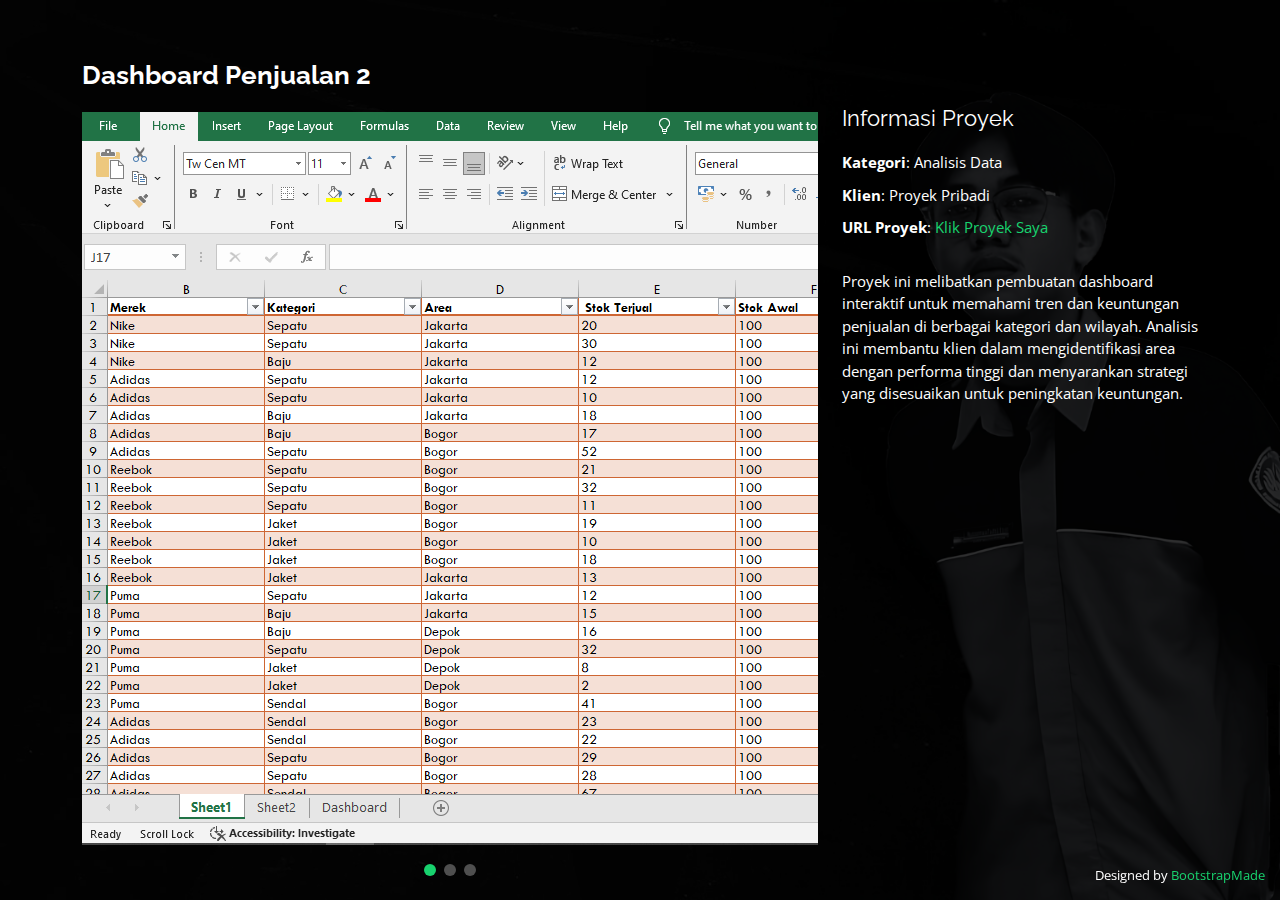
==== portfolio-details-2.html @ 43f75b14 "Update Portofolio" ====
<!DOCTYPE html>
<html lang="en">

<head>
  <meta charset="utf-8">
  <meta content="width=device-width, initial-scale=1.0" name="viewport">

  <title>Dashboard Penjualan - Portfolio Details 2</title>
  <meta content="Detail dari proyek analisis data penjualan yang menampilkan dashboard interaktif untuk memahami tren dan keuntungan penjualan." name="description">
  <meta content="" name="keywords">

  <!-- Favicons -->
  <link href="assets/img/favicon.png" rel="icon">
  <link href="assets/img/apple-touch-icon.png" rel="apple-touch-icon">

  <!-- Google Fonts -->
  <link href="https://fonts.googleapis.com/css?family=Open+Sans:300,300i,400,400i,600,600i,700,700i|Raleway:300,300i,400,400i,500,500i,600,600i,700,700i|Poppins:300,300i,400,400i,500,500i,600,600i,700,700i" rel="stylesheet">

  <!-- Vendor CSS Files -->
  <link href="assets/vendor/bootstrap/css/bootstrap.min.css" rel="stylesheet">
  <link href="assets/vendor/bootstrap-icons/bootstrap-icons.css" rel="stylesheet">
  <link href="assets/vendor/boxicons/css/boxicons.min.css" rel="stylesheet">
  <link href="assets/vendor/glightbox/css/glightbox.min.css" rel="stylesheet">
  <link href="assets/vendor/remixicon/remixicon.css" rel="stylesheet">
  <link href="assets/vendor/swiper/swiper-bundle.min.css" rel="stylesheet">

  <!-- Template Main CSS File -->
  <link href="assets/css/style.css" rel="stylesheet">

  <!-- =======================================================
  * Template Name: Personal
  * Template URL: https://bootstrapmade.com/personal-free-resume-bootstrap-template/
  * Updated: Mar 17 2024 with Bootstrap v5.3.3
  * Author: BootstrapMade.com
  * License: https://bootstrapmade.com/license/
  ======================================================== -->
</head>

<body>

  <main id="main">

    <!-- ======= Portfolio Details ======= -->
    <div id="portfolio-details" class="portfolio-details">
      <div class="container">

        <div class="row">

          <div class="col-lg-8">
            <h2 class="portfolio-title">Dashboard Penjualan 2</h2>

            <div class="portfolio-details-slider swiper">
              <div class="swiper-wrapper align-items-center">

                <div class="swiper-slide">
                  <img src="assets/img/portfolio/sales-analysis-1.png" alt="Overview of Sales Dashboard">
                </div>

                <div class="swiper-slide">
                  <img src="assets/img/portfolio/sales-analysis-2.png" alt="Detailed Profit Analysis">
                </div>

                <div class="swiper-slide">
                  <img src="assets/img/portfolio/sales-analysis-3.png" alt="Trends and Predictions">
                </div>

              </div>
              <div class="swiper-pagination"></div>
            </div>

          </div>

          <div class="col-lg-4 portfolio-info">
            <h3>Informasi Proyek</h3>
            <ul>
              <li><strong>Kategori</strong>: Analisis Data</li>
              <li><strong>Klien</strong>: Proyek Pribadi</li>
              <li><strong>URL Proyek</strong>: <a href="https://docs.google.com/spreadsheets/d/18uK_fIWL5XY5Tr9YW6GHBjtxRoL3Jdc_/edit?gid=1925576660#gid=1925576660">Klik Proyek Saya</a></li>
            </ul>

            <p>
              Proyek ini melibatkan pembuatan dashboard interaktif untuk memahami tren dan keuntungan penjualan di berbagai kategori dan wilayah. Analisis ini membantu klien dalam mengidentifikasi area dengan performa tinggi dan menyarankan strategi yang disesuaikan untuk peningkatan keuntungan.
            </p>
          </div>

        </div>

      </div>
    </div><!-- End Portfolio Details -->

  </main><!-- End #main -->

  <div class="credits">
    Designed by <a href="https://bootstrapmade.com/">BootstrapMade</a>
  </div>

  <!-- Vendor JS Files -->
  <script src="assets/vendor/purecounter/purecounter_vanilla.js"></script>
  <script src="assets/vendor/bootstrap/js/bootstrap.bundle.min.js"></script>
  <script src="assets/vendor/glightbox/js/glightbox.min.js"></script>
  <script src="assets/vendor/isotope-layout/isotope.pkgd.min.js"></script>
  <script src="assets/vendor/swiper/swiper-bundle.min.js"></script>
  <script src="assets/vendor/waypoints/noframework.waypoints.js"></script>
  <script src="assets/vendor/php-email-form/validate.js"></script>

  <!-- Template Main JS File -->
  <script src="assets/js/main.js"></script>

</body>

</html>
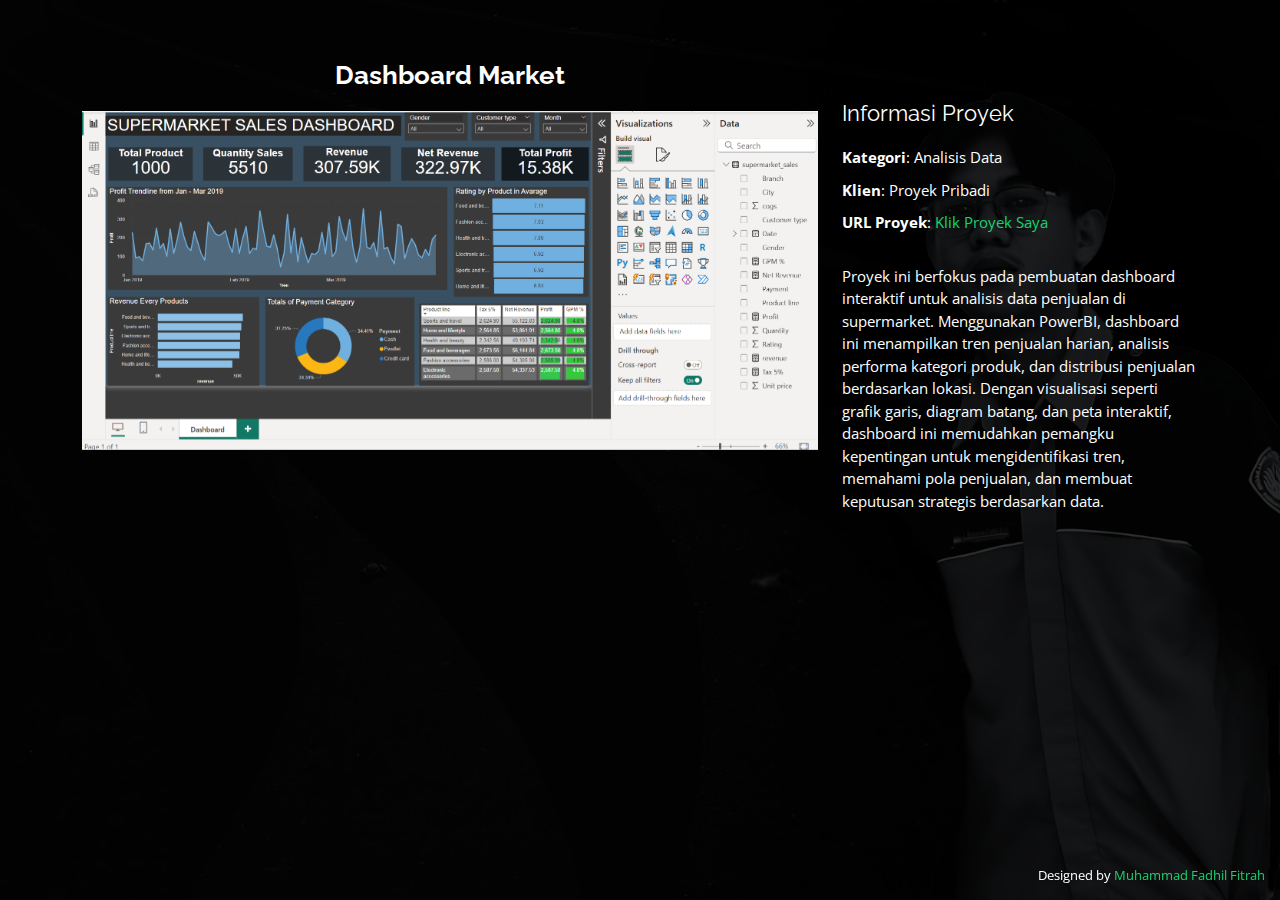
==== commit 8eab2516: "Initial commit" ====
--- a/portfolio-details-2.html
+++ b/portfolio-details-2.html
@@ -47,22 +47,22 @@
         <div class="row">
 
           <div class="col-lg-8">
-            <h2 class="portfolio-title">Dashboard Penjualan 2</h2>
+            <h2 class="portfolio-title">Dashboard Market</h2>
 
             <div class="portfolio-details-slider swiper">
               <div class="swiper-wrapper align-items-center">
 
                 <div class="swiper-slide">
-                  <img src="assets/img/portfolio/sales-analysis-1.png" alt="Overview of Sales Dashboard">
+                  <img src="assets/img/portfolio/Supermarket Sales Dashboard.png" alt="Overview of Dashboard Supermarket">
                 </div>
 
-                <div class="swiper-slide">
+                <!-- <div class="swiper-slide">
                   <img src="assets/img/portfolio/sales-analysis-2.png" alt="Detailed Profit Analysis">
                 </div>
 
                 <div class="swiper-slide">
                   <img src="assets/img/portfolio/sales-analysis-3.png" alt="Trends and Predictions">
-                </div>
+                </div> -->
 
               </div>
               <div class="swiper-pagination"></div>
@@ -75,11 +75,11 @@
             <ul>
               <li><strong>Kategori</strong>: Analisis Data</li>
               <li><strong>Klien</strong>: Proyek Pribadi</li>
-              <li><strong>URL Proyek</strong>: <a href="https://docs.google.com/spreadsheets/d/18uK_fIWL5XY5Tr9YW6GHBjtxRoL3Jdc_/edit?gid=1925576660#gid=1925576660">Klik Proyek Saya</a></li>
+              <li><strong>URL Proyek</strong>: <a href="https://drive.google.com/file/d/1WjbvN5bV2LfNUoHH30I5MkOqXI-_Ucly/view?usp=drive_link">Klik Proyek Saya</a></li>
             </ul>
 
             <p>
-              Proyek ini melibatkan pembuatan dashboard interaktif untuk memahami tren dan keuntungan penjualan di berbagai kategori dan wilayah. Analisis ini membantu klien dalam mengidentifikasi area dengan performa tinggi dan menyarankan strategi yang disesuaikan untuk peningkatan keuntungan.
+              Proyek ini berfokus pada pembuatan dashboard interaktif untuk analisis data penjualan di supermarket. Menggunakan PowerBI, dashboard ini menampilkan tren penjualan harian, analisis performa kategori produk, dan distribusi penjualan berdasarkan lokasi. Dengan visualisasi seperti grafik garis, diagram batang, dan peta interaktif, dashboard ini memudahkan pemangku kepentingan untuk mengidentifikasi tren, memahami pola penjualan, dan membuat keputusan strategis berdasarkan data.
             </p>
           </div>
 
@@ -91,7 +91,7 @@
   </main><!-- End #main -->
 
   <div class="credits">
-    Designed by <a href="https://bootstrapmade.com/">BootstrapMade</a>
+    Designed by <a href="https://id.linkedin.com/in/muhammadfadhilfitrah">Muhammad Fadhil Fitrah</a>
   </div>
 
   <!-- Vendor JS Files -->
--- a/assets/css/style.css
+++ b/assets/css/style.css
@@ -928,8 +928,7 @@
   right: 15px;
 }
 
-/*--------------------------------------------------------------
-# Portfolio Details
+/* Portfolio Details
 --------------------------------------------------------------*/
 .portfolio-details {
   padding-top: 40px;
@@ -954,7 +953,7 @@
 }
 
 .portfolio-details .portfolio-info {
-  padding-top: 45px;
+  padding-top: 40px;
 }
 
 .portfolio-details .portfolio-info h3 {
@@ -999,6 +998,26 @@
 .portfolio-details .swiper-pagination .swiper-pagination-bullet-active {
   background-color: #18d26e;
 }
+
+/* CSS Baru untuk Tampilan Gambar dan Informasi Proyek */
+.portfolio-details .portfolio-details-slider {
+  margin-bottom: 20px;
+}
+
+.portfolio-details .swiper-slide img {
+  width: 100%;
+  height: auto;
+}
+
+.portfolio-info {
+  padding-top: 20px;
+}
+
+.portfolio-title {
+  text-align: center;
+  margin-bottom: 20px;
+}
+
 
 /*--------------------------------------------------------------
 # Contact
